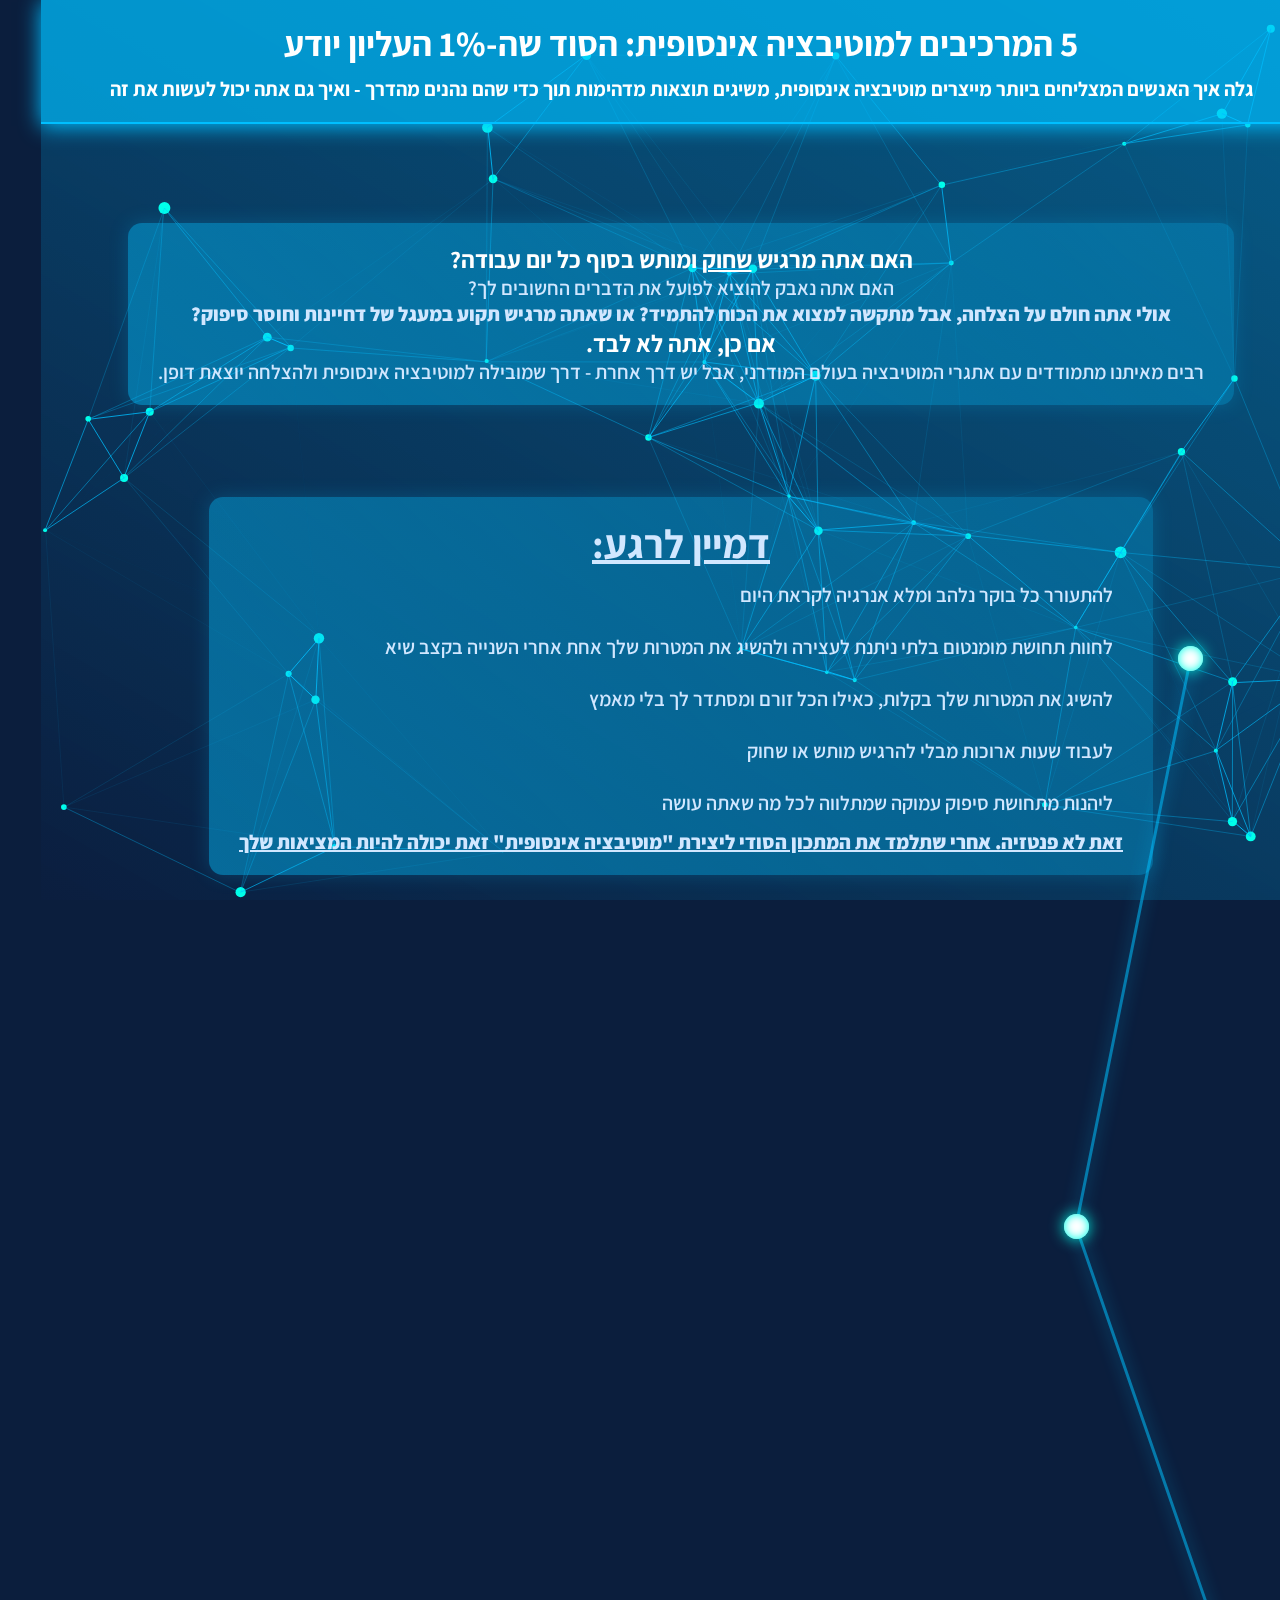
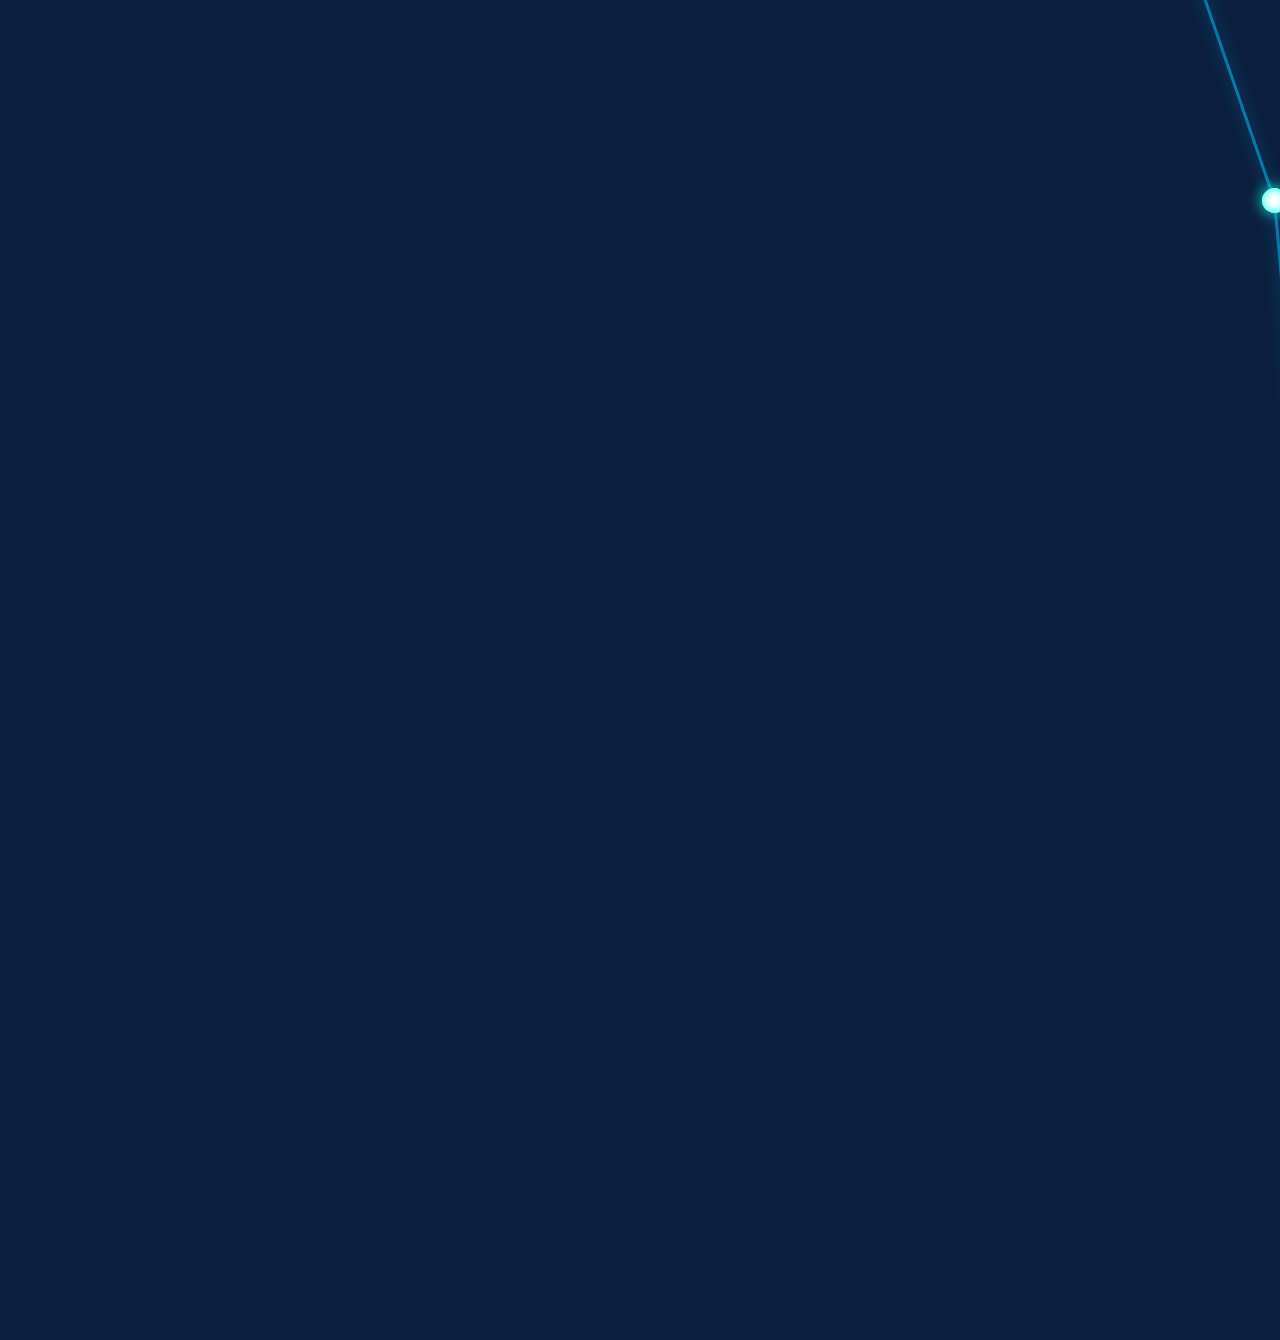
==== index.html @ d3e88232 "upload website" ====
<!DOCTYPE html>
<html dir="rtl">

<head>
    <meta charset="UTF-8">
    <meta name="viewport" content="width=device-width, initial-scale=1.0, maximum-scale=1.0, user-scalable=no" />
    <title>Flow State with Animated Background</title>
    <link rel="stylesheet" href="styles.css">
    <link rel="stylesheet" href="https://cdnjs.cloudflare.com/ajax/libs/font-awesome/6.6.0/css/all.min.css"
        integrity="sha512-Kc323vGBEqzTmouAECnVceyQqyqdsSiqLQISBL29aUW4U/M7pSPA/gEUZQqv1cwx4OnYxTxve5UMg5GT6L4JJg=="
        crossorigin="anonymous" referrerpolicy="no-referrer" />
</head>

<body>

    <!-- Canvas for the animated background -->
    <canvas id="background"></canvas>

    <svg class="flow-line" id="flow-line"></svg>

    <div class="landing-title">
        5 המרכיבים למוטיבציה אינסופית: הסוד שה-1% העליון יודע
        <div class="subtitle">
            גלה איך האנשים המצליחים ביותר מייצרים מוטיבציה אינסופית, משיגים תוצאות מדהימות תוך כדי שהם נהנים מהדרך -
            ואיך גם אתה יכול לעשות את זה
        </div>
    </div>
    <div class="flow-container">

        <div class="section-container">
            <div class="content">
                <h2>האם אתה מרגיש <u>שחוק</u> ומותש בסוף כל יום עבודה?</h2>
                האם אתה נאבק להוציא לפועל
                את הדברים החשובים לך?<br />
                <b>אולי אתה חולם על הצלחה, אבל מתקשה למצוא את הכוח
                להתמיד? או שאתה מרגיש תקוע במעגל של דחיינות וחוסר סיפוק?</b><br />
                <h2>אם כן, אתה לא לבד.</h2>
                רבים מאיתנו מתמודדים עם אתגרי המוטיבציה בעולם המודרני, אבל יש דרך אחרת - דרך
                שמובילה למוטיבציה אינסופית ולהצלחה יוצאת דופן.
            </div>
        </div>

        <div class="dot-container">
            <div class="dot"></div>
            <div class="content">
                <h1><u>דמיין לרגע:</u></h1>
                <p><i class="fa-solid fa-bolt"></i> להתעורר כל בוקר נלהב ומלא אנרגיה לקראת היום</p>
                <p><i class="fa-solid fa-person-running"></i> לחוות תחושת מומנטום בלתי ניתנת לעצירה ולהשיג את המטרות שלך
                    אחת אחרי השנייה בקצב שיא</p>
                <p><i class="fa-solid fa-list-check"></i> להשיג את המטרות שלך בקלות, כאילו הכל זורם ומסתדר לך בלי מאמץ
                </p>
                <p><i class="fa-solid fa-hourglass-half"></i> לעבוד שעות ארוכות מבלי להרגיש מותש או שחוק</p>
                <p><i class="fa-regular fa-face-smile-beam"></i> ליהנות מתחושת סיפוק עמוקה שמתלווה לכל מה שאתה עושה</p>
                <b>
                    <u>זאת לא פנטזיה. אחרי שתלמד את המתכון הסודי ליצירת &quot;מוטיבציה אינסופית&quot; זאת יכולה
                        להיות המציאות שלך
                    </u>
                </b>
            </div>
        </div>

        <div class="dot-container">
            <div class="dot"></div>
            <div class="content">
                <h2>מה תלמד בשיעור החינמי &#39;מוטיבציה אינסופית&#39;?</h2>
                <p>• איך לגרום למוח שלך להשתוקק לעבודה הקשה שאתה תמיד דוחה</p>
                <p>• מהם חמשת המניעים הפנימיים שמזניקים את הביצועים שלך</p>
                <p>• את המדע מאחורי מצב התודעה האופטימלי והשפעתו המדהימה על הביצועים שלנו</p>
                <p>• טכניקות מעשיות ליצירת &quot;מעגל מוטיבציה&quot; שמזין את עצמו לנצח</p>
                <p>• הסוד של אנשים כמו איינשטיין ואילון מאסק לשמירה על מוטיבציה גבוהה לאורך עשורים</p>
                <p>• איך להפוך את העבודה הקשה ביותר לקלה ומהנה</p>
            </div>
        </div>

        <div class="dot-container">
            <div class="dot"></div>
            <div class="content">
                <h2>מה יוצא לכם מזה?</h2>
                <u>מה אתה מרוויח מיצירת מוטיבציה אינסופית?</u>
                <p><u>1. אפקט הילד בכריסמס:</u><br />
                    תלמד איך להתעורר כל בוקר עם התרגשות של ילד בבוקר חג המולד, נלהב להתחיל את
                    היום ולהתמודד עם האתגרים שלפניך.</p>
                <p><u>2. מומנטום בלתי ניתן לעצירה:</u><br />
                    תגלה איך ליצור תחושת דחף פנימי עוצמתי, שתרגיש כאילו זרמי חשמל דוחפים אותך
                    קדימה.</p>
                <p><u>3. שיפור דרמטי בביצועים:</u><br />
                    תלמד איך להיכנס למצב של ביצועים אופטימליים בתדירות גבוהה יותר, מה שיוביל לשיפור
                    משמעותי בקבלת החלטות, פרודוקטיביות ויצירתיות.</p>
                <p><u>4. פעולה ללא מאמץ:</u><br />
                    תחווה את הפלא של עבודה אינטנסיבית שמרגישה קלה ומהנה, כשהשעות חולפות כמו
                    דקות.</p>
                <p><u>5. הנצחה עצמית:</u><br />
                    תבין איך ליצור מעגל חיובי שבו המוטיבציה הפנימית שלך מזינה את עצמה ומתעצמת עם
                    הזמן.</p>
            </div>
        </div>

        <div class="dot-container">
            <div class="dot"></div>
            <div class="content mark">
                <h2>הפסק להיאבק - התחל לזרום</h2>
                    <u>אתה נמצא רגע אחד מלגלות את הסוד שישנה את הדרך שבה אתה עובד וחי.</u>
                <h1>
                    השאר פרטים עכשיו
                </h1>
                <h2> וקבל גישה מיידית לשיעור החינמי 'מוטיבציה אינסופית'</h2>
                <h2 style="font-size: 50px"><i class="fa-solid fa-arrow-down-long"></i></h2>
                <input type="text" placeholder="מה השם שלך?" />
                <input type="text" placeholder="מה הפלאפון שלך?" />
                <button class="submit-button">הירשם עכשיו להבטחת מקומך</button>
                <i>מספר המקומות מוגבל</i>
            </div>
        </div>

    </div>

    <script src="background.js"></script>
    <script src="script.js"></script>
</body>

</html>
---- styles.css ----
@import url('https://fonts.googleapis.com/css2?family=Assistant:wght@200..800&display=swap');

* {
    margin: 0;
    padding: 0;
    box-sizing: border-box;
}

body {
    font-family: "Assistant", sans-serif;
    background-color: #0b1e3d;
    scroll-behavior: smooth;
    /* background-image: linear-gradient(30deg, #0b1e3f,  #00bfff44); */
}

canvas {
    position: fixed;
    top: 0;
    left: 0;

    z-index: -2;
    /* background-color: #0b1e3d; */
    /* Background canvas color */
    background-image: linear-gradient(30deg, #0b1e3f, #00bfff66);

}

.landing-title {
    padding: 20px;
    text-align: center;
    font-weight: bold;
    font-size: 35px;
    color: #FFF;
    border-bottom: 2px solid #00bfff;
    box-shadow: 0 2px 20px #00bfff;
    background-color: #00bfffAA;
}

.subtitle {
    font-size: 20px;
    color: #FFF;
    margin-top: 10px;
}

.flow-container {
    position: relative;
    display: flex;
    flex-direction: column;
    align-items: center;
}

.flow-line {
    position: absolute;
    top: 0;
    left: 0;
    width: 100%;
    height: 100%;
    z-index: -1; /* Make sure it appears below the dot containers */
}

.dot-container,
.section-container {
    position: relative;
    margin-top: 150px;
    text-align: center;
}

img {
    width: 100%;
    height: auto;
    max-width: 400px;
    border-radius: 20px;
}

.dot {
    width: 25px;
    height: 25px;
    background-color: #FFF;
    /* Neon glow for the dots */
    border-radius: 50%;
    position: absolute;
    right: -50px;
    animation: pulse 2s infinite ease-in-out;
    box-shadow: 0 0 15px #00ffea, 0 0px 10px #00ffea inset;
}

.content {
    margin-top: 40px;
    opacity: 0;
    transform: translateY(-50%) translateX(-5%);
    transition: opacity 0.8s ease-in-out, transform 0.8s ease-in-out;
    background-color: #03bfff44;
    border-radius: 14px;
    background-image: linear-gradient(45deg, #03bfff44, #03bfff00);
    box-shadow: 0 0 20px #03bfff33;
    font-size: 20px;
    font-weight: 600;
    padding: 20px 30px;
    color: #d1e7ff;
    position: relative;
}

.content.mark {
    background-color: transparent;
}

.content.mark::before {
    content: '';
    border-radius: 10px;
    position: absolute;
    top: 5px;
    left: 5px;
    right: 5px;
    bottom: 5px;
    border: 4px dashed #00bfff;
    pointer-events: none;
}
.content p {
    text-align: right;
    padding: 10px 0px;
}

.content p i {
    margin-left: 10px;
}

h2 {
    color: #ffffff;
    /* White text for better contrast */
    font-size: 24px;
}

p {
    /* Light blue text for soft contrast */
    margin: 0 auto;
    line-height: 1.6;
}

/* Animation for Pulsing Dots */
@keyframes pulse {

    0%,
    100% {
        transform: scale(1);
    }

    50% {
        transform: scale(1.2);
    }
}

/* Scroll Animation */
.dot-container.active .content,
.section-container.active .content {
    opacity: 1;
    transform: translateY(-50%) translateX(0);
}

input[type="text"] {
    width: 100%;
    margin: 8px 0;
    padding: 10px;
    font-size: 20px;
    border-radius: 10px;
    border: none;
    background-color: transparent;
    color:#00ffea;
    border: 2px solid #00ffea;
    outline: none;
}

input[type="text"]::placeholder {
    color: #00ffea;
}

button.submit-button {
    background-color: #FFF;
    width: 100%;
    padding: 10px;
    font-size: 30px;
    margin: 8px 0;
    border-radius: 10px;
    background-color: #00ffea;
    border: none;
    font-weight: bold;
}
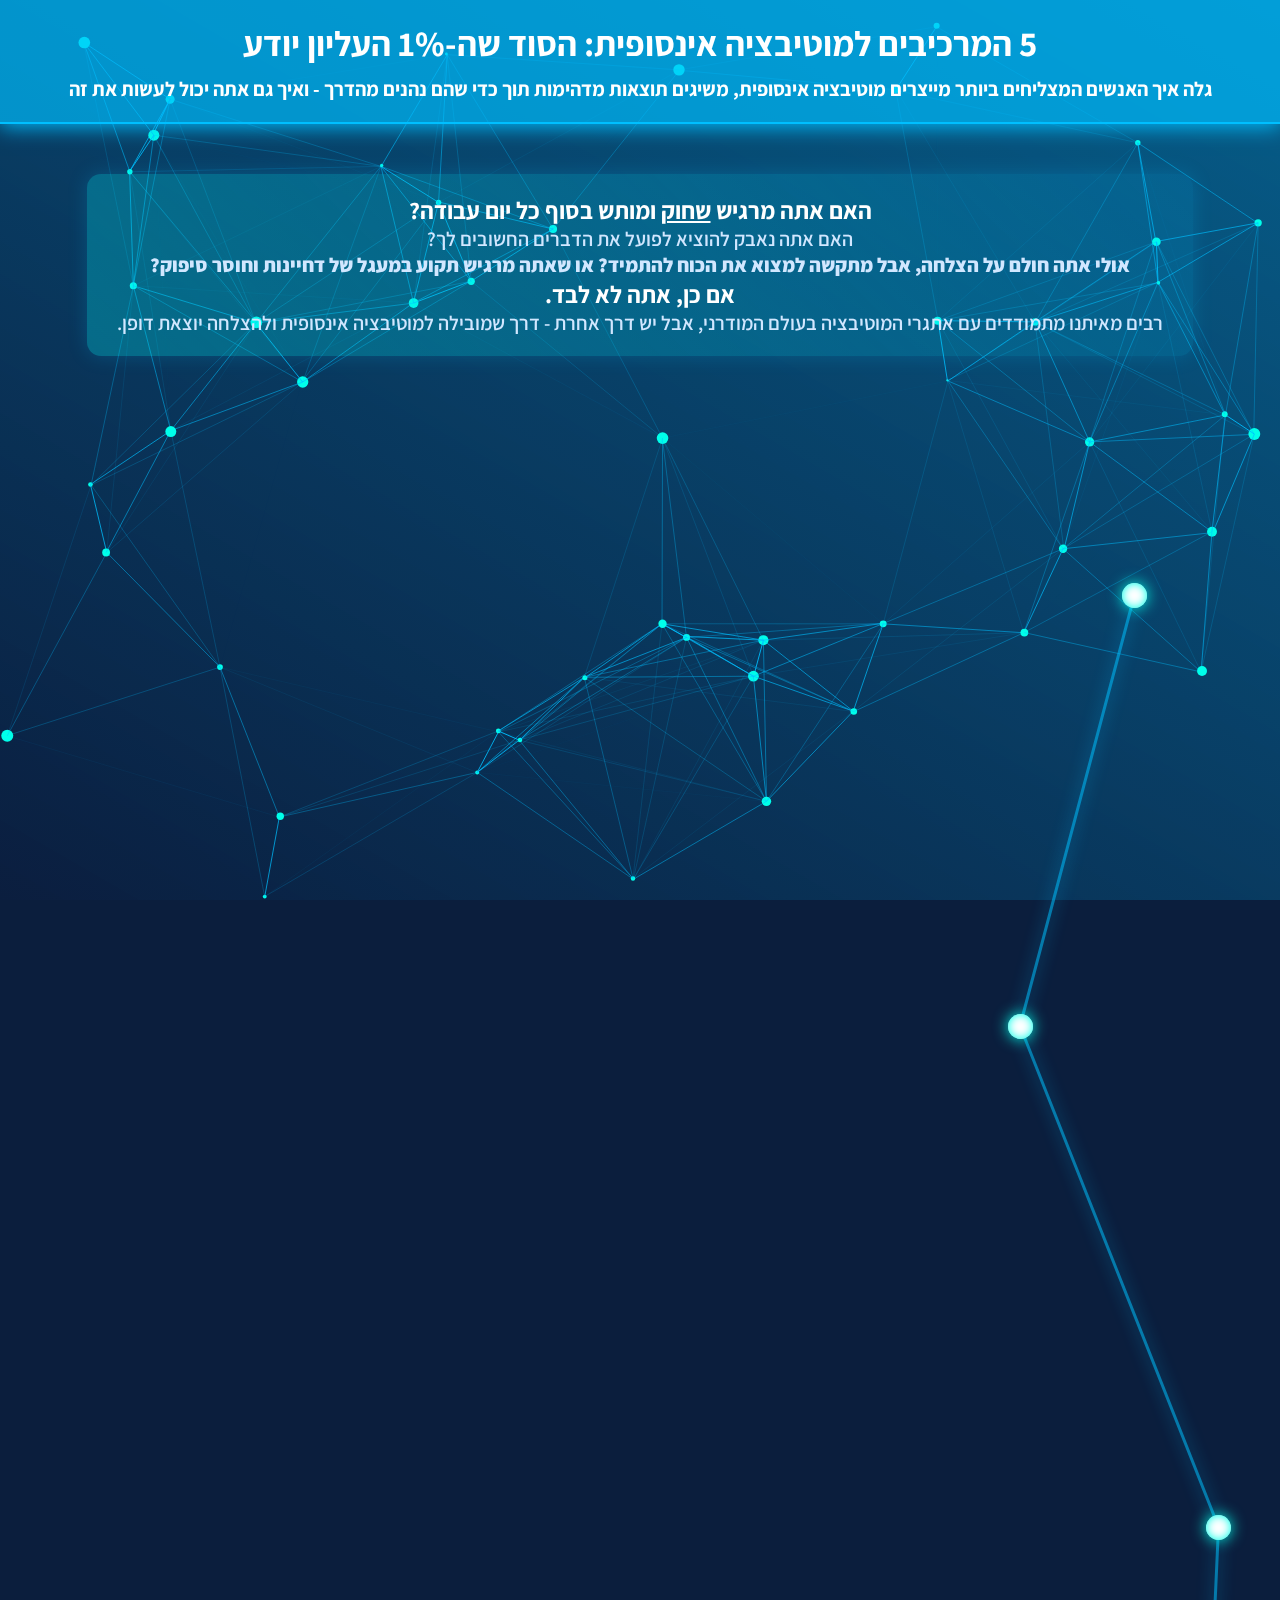
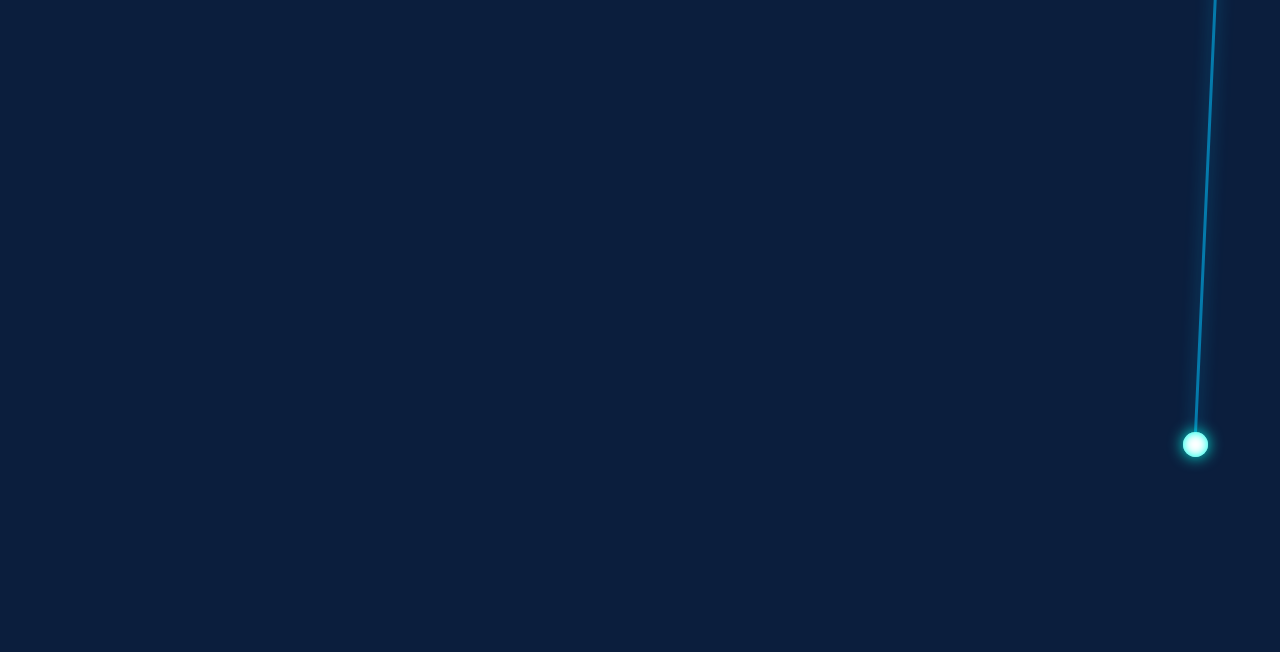
==== commit 126d3a61: "Update index.html" ====
--- a/index.html
+++ b/index.html
@@ -115,7 +115,7 @@
     </div>
 
     <script src="background.js"></script>
-    <script src="script.js"></script>
+    <script src="script.js?1"></script>
 </body>
 
 </html>--- a/styles.css
+++ b/styles.css
@@ -4,10 +4,10 @@
     margin: 0;
     padding: 0;
     box-sizing: border-box;
+    font-family: "Assistant", sans-serif;
 }
 
 body {
-    font-family: "Assistant", sans-serif;
     background-color: #0b1e3d;
     scroll-behavior: smooth;
     /* background-image: linear-gradient(30deg, #0b1e3f,  #00bfff44); */
@@ -61,8 +61,11 @@
 .dot-container,
 .section-container {
     position: relative;
-    margin-top: 150px;
+    margin-top: 50px;
     text-align: center;
+    display: flex;
+    justify-content: center;
+    align-items: center;
 }
 
 img {
@@ -79,19 +82,18 @@
     /* Neon glow for the dots */
     border-radius: 50%;
     position: absolute;
-    right: -50px;
+    right: -35px;
     animation: pulse 2s infinite ease-in-out;
     box-shadow: 0 0 15px #00ffea, 0 0px 10px #00ffea inset;
 }
 
 .content {
-    margin-top: 40px;
     opacity: 0;
-    transform: translateY(-50%) translateX(-5%);
+    transform: translateX(-5%);
     transition: opacity 0.8s ease-in-out, transform 0.8s ease-in-out;
-    background-color: #03bfff44;
+    background-color: #03bfff22;
     border-radius: 14px;
-    background-image: linear-gradient(45deg, #03bfff44, #03bfff00);
+    background-image: linear-gradient(45deg, #00ffea33, #03bfff00);
     box-shadow: 0 0 20px #03bfff33;
     font-size: 20px;
     font-weight: 600;
@@ -153,7 +155,7 @@
 .dot-container.active .content,
 .section-container.active .content {
     opacity: 1;
-    transform: translateY(-50%) translateX(0);
+    transform: translateX(0);
 }
 
 input[type="text"] {
@@ -183,4 +185,8 @@
     background-color: #00ffea;
     border: none;
     font-weight: bold;
+}
+
+@media (max-width: 767px) {
+
 }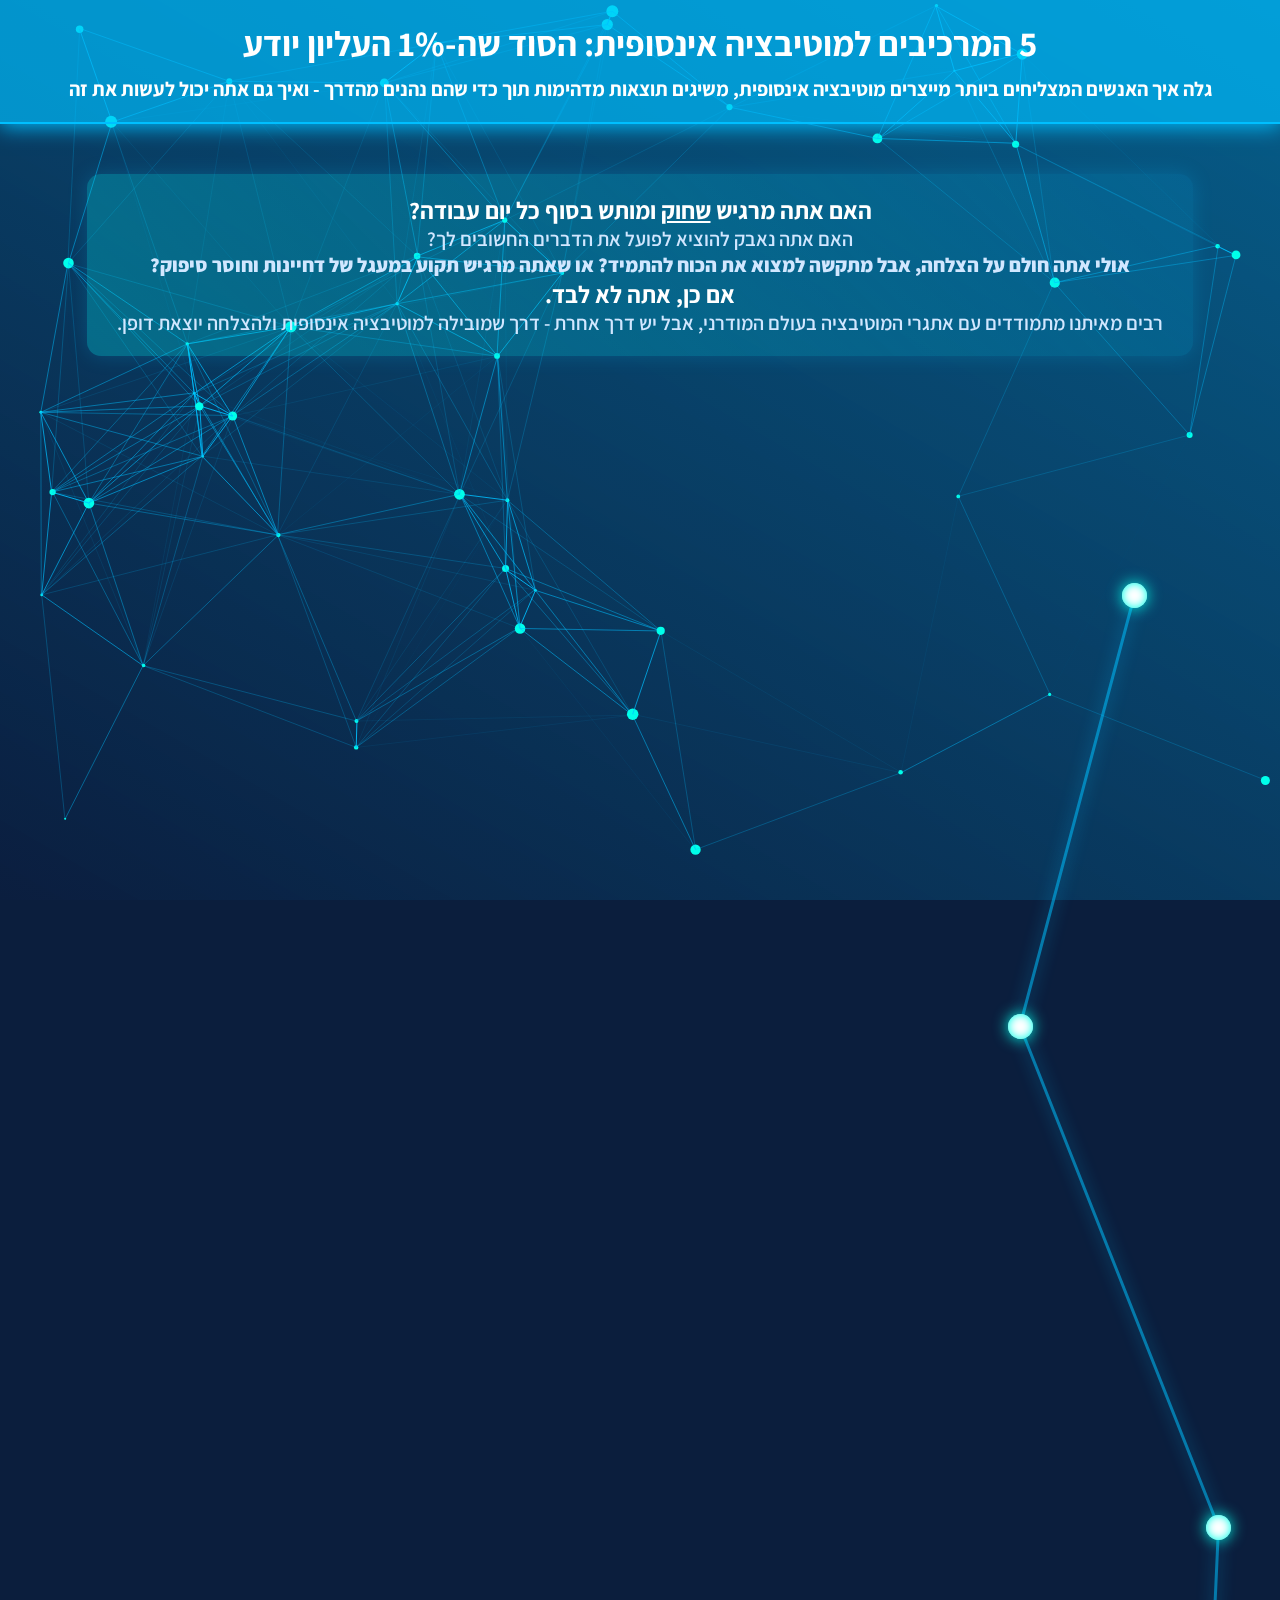
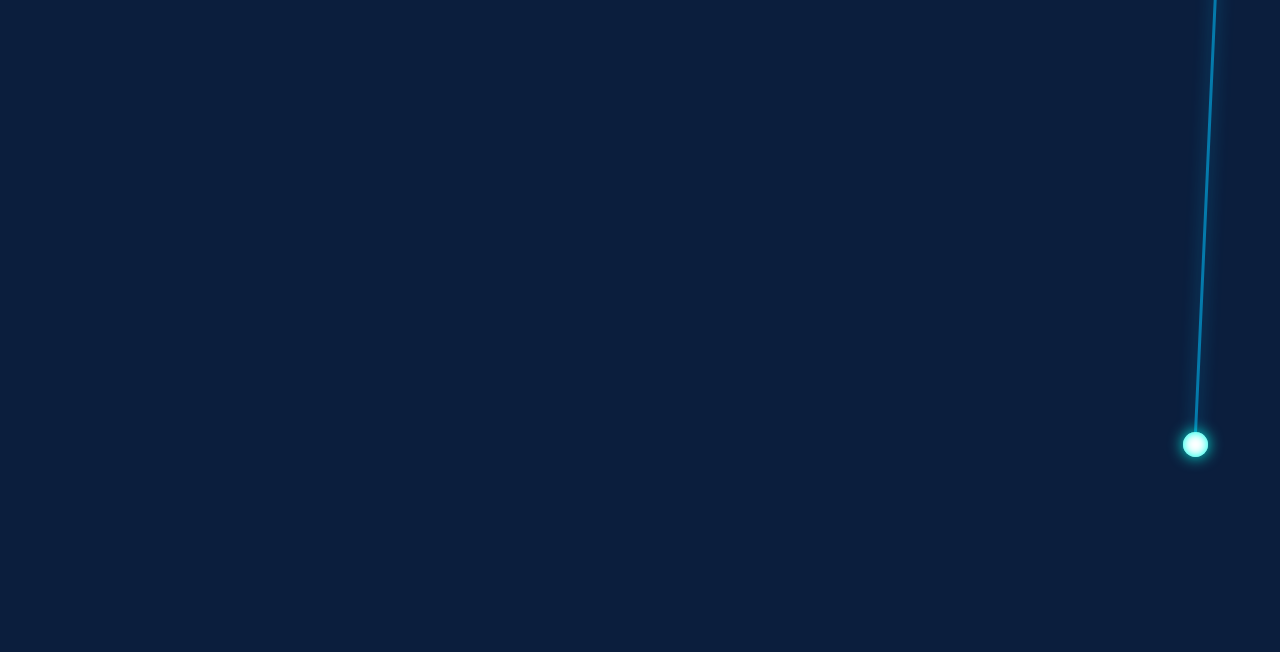
==== commit b025f70c: "Update index.html" ====
--- a/index.html
+++ b/index.html
@@ -5,7 +5,7 @@
     <meta charset="UTF-8">
     <meta name="viewport" content="width=device-width, initial-scale=1.0, maximum-scale=1.0, user-scalable=no" />
     <title>Flow State with Animated Background</title>
-    <link rel="stylesheet" href="styles.css">
+    <link rel="stylesheet" href="styles.css?1">
     <link rel="stylesheet" href="https://cdnjs.cloudflare.com/ajax/libs/font-awesome/6.6.0/css/all.min.css"
         integrity="sha512-Kc323vGBEqzTmouAECnVceyQqyqdsSiqLQISBL29aUW4U/M7pSPA/gEUZQqv1cwx4OnYxTxve5UMg5GT6L4JJg=="
         crossorigin="anonymous" referrerpolicy="no-referrer" />
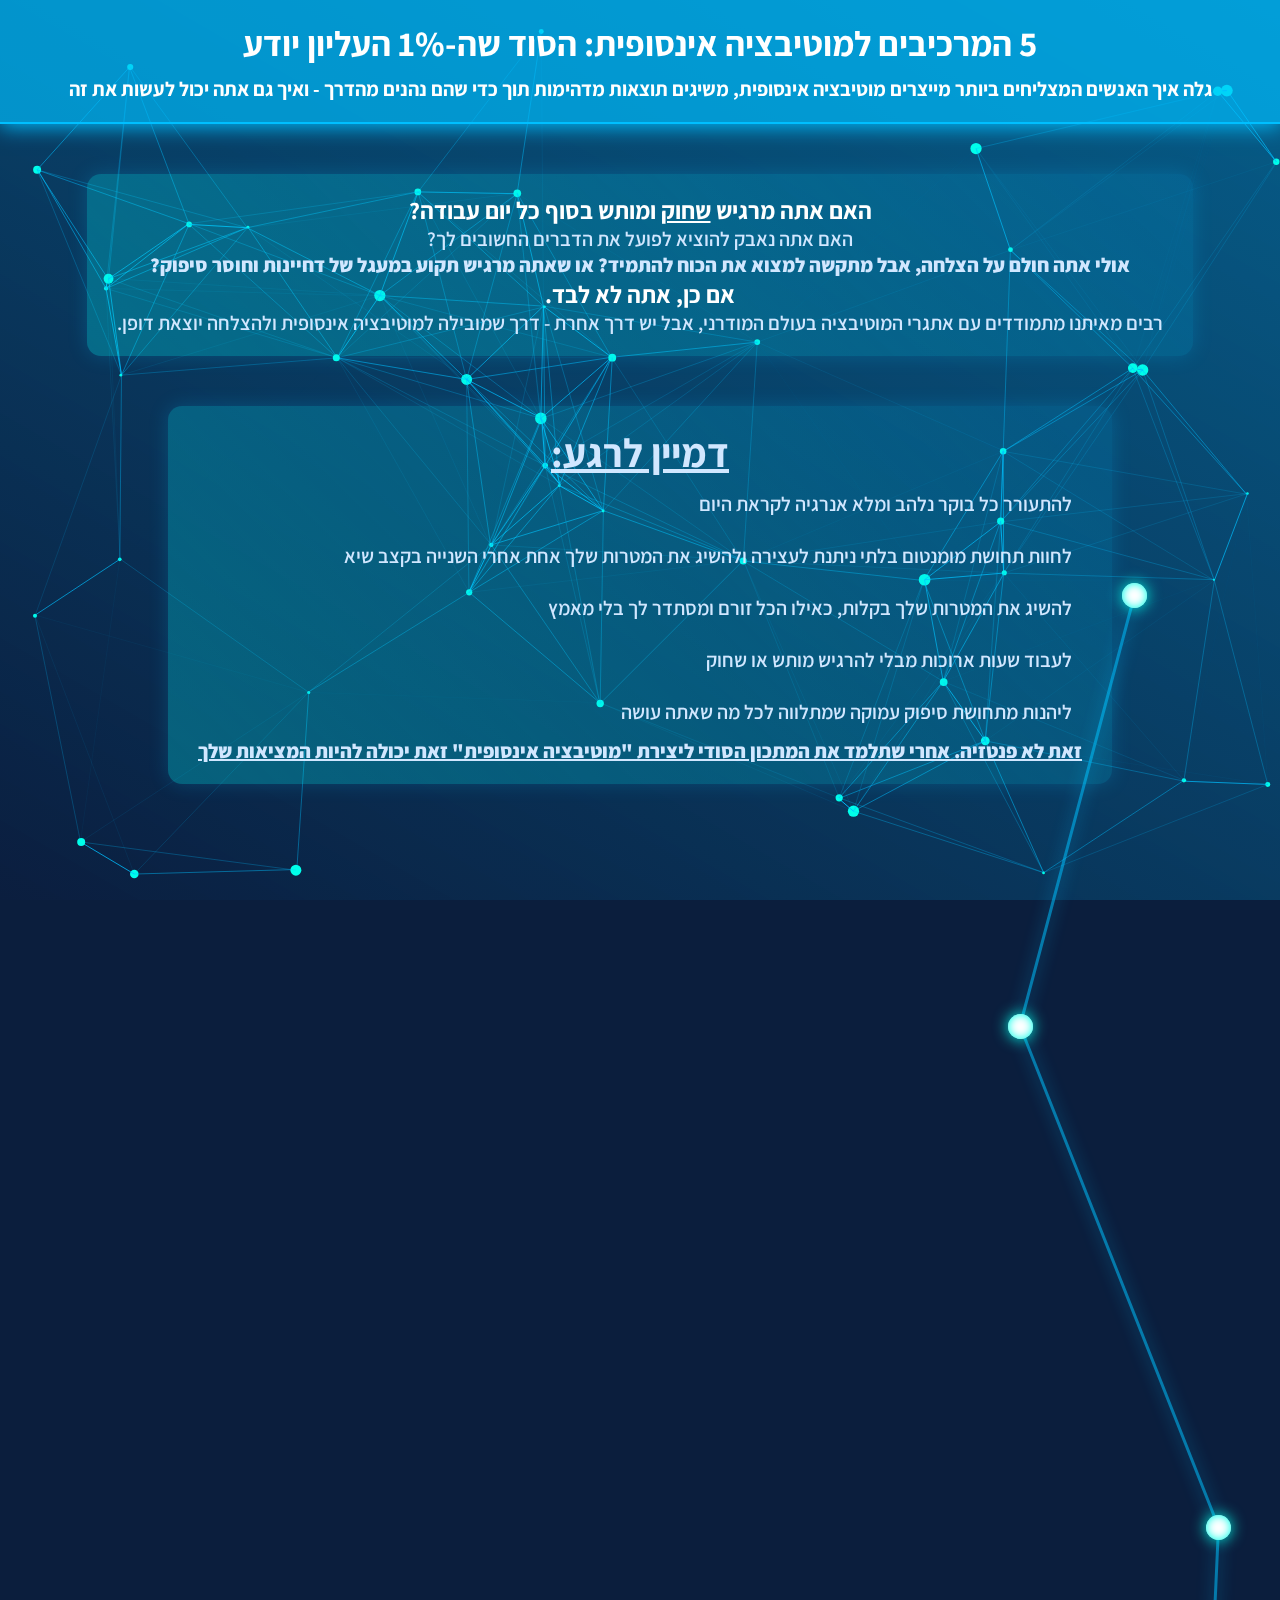
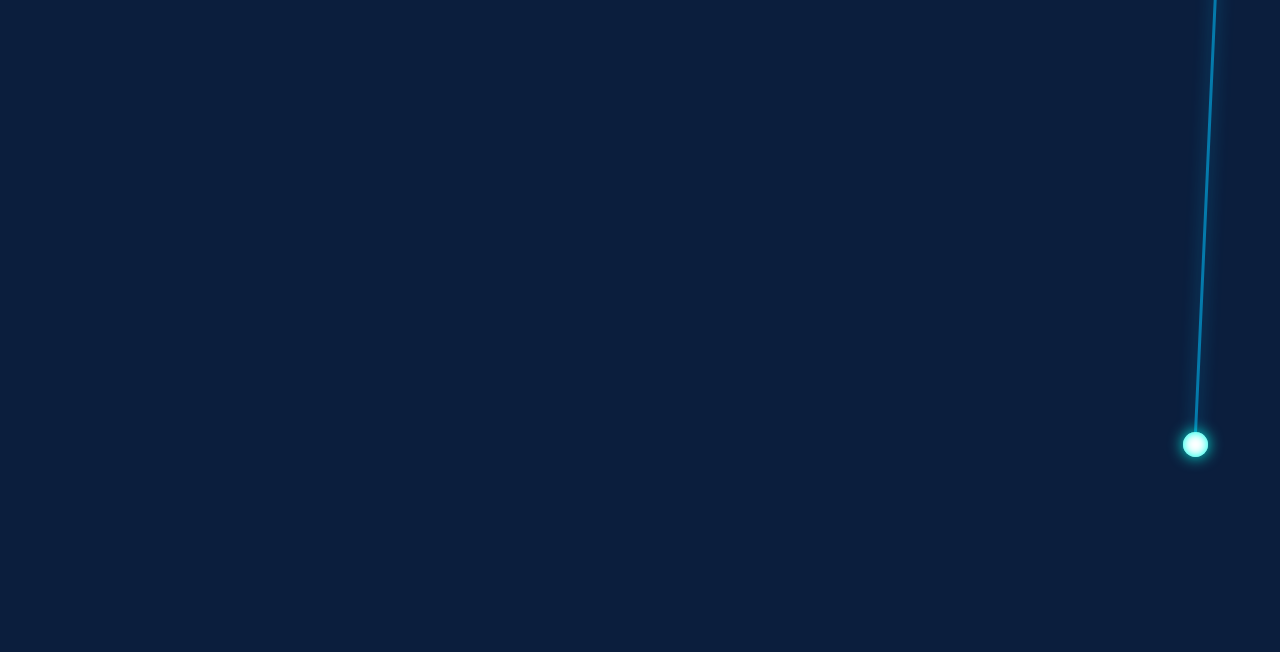
==== commit 1e9b7297: "update" ====
--- a/index.html
+++ b/index.html
@@ -115,7 +115,7 @@
     </div>
 
     <script src="background.js"></script>
-    <script src="script.js?1"></script>
+    <script src="script.js?2"></script>
 </body>
 
 </html>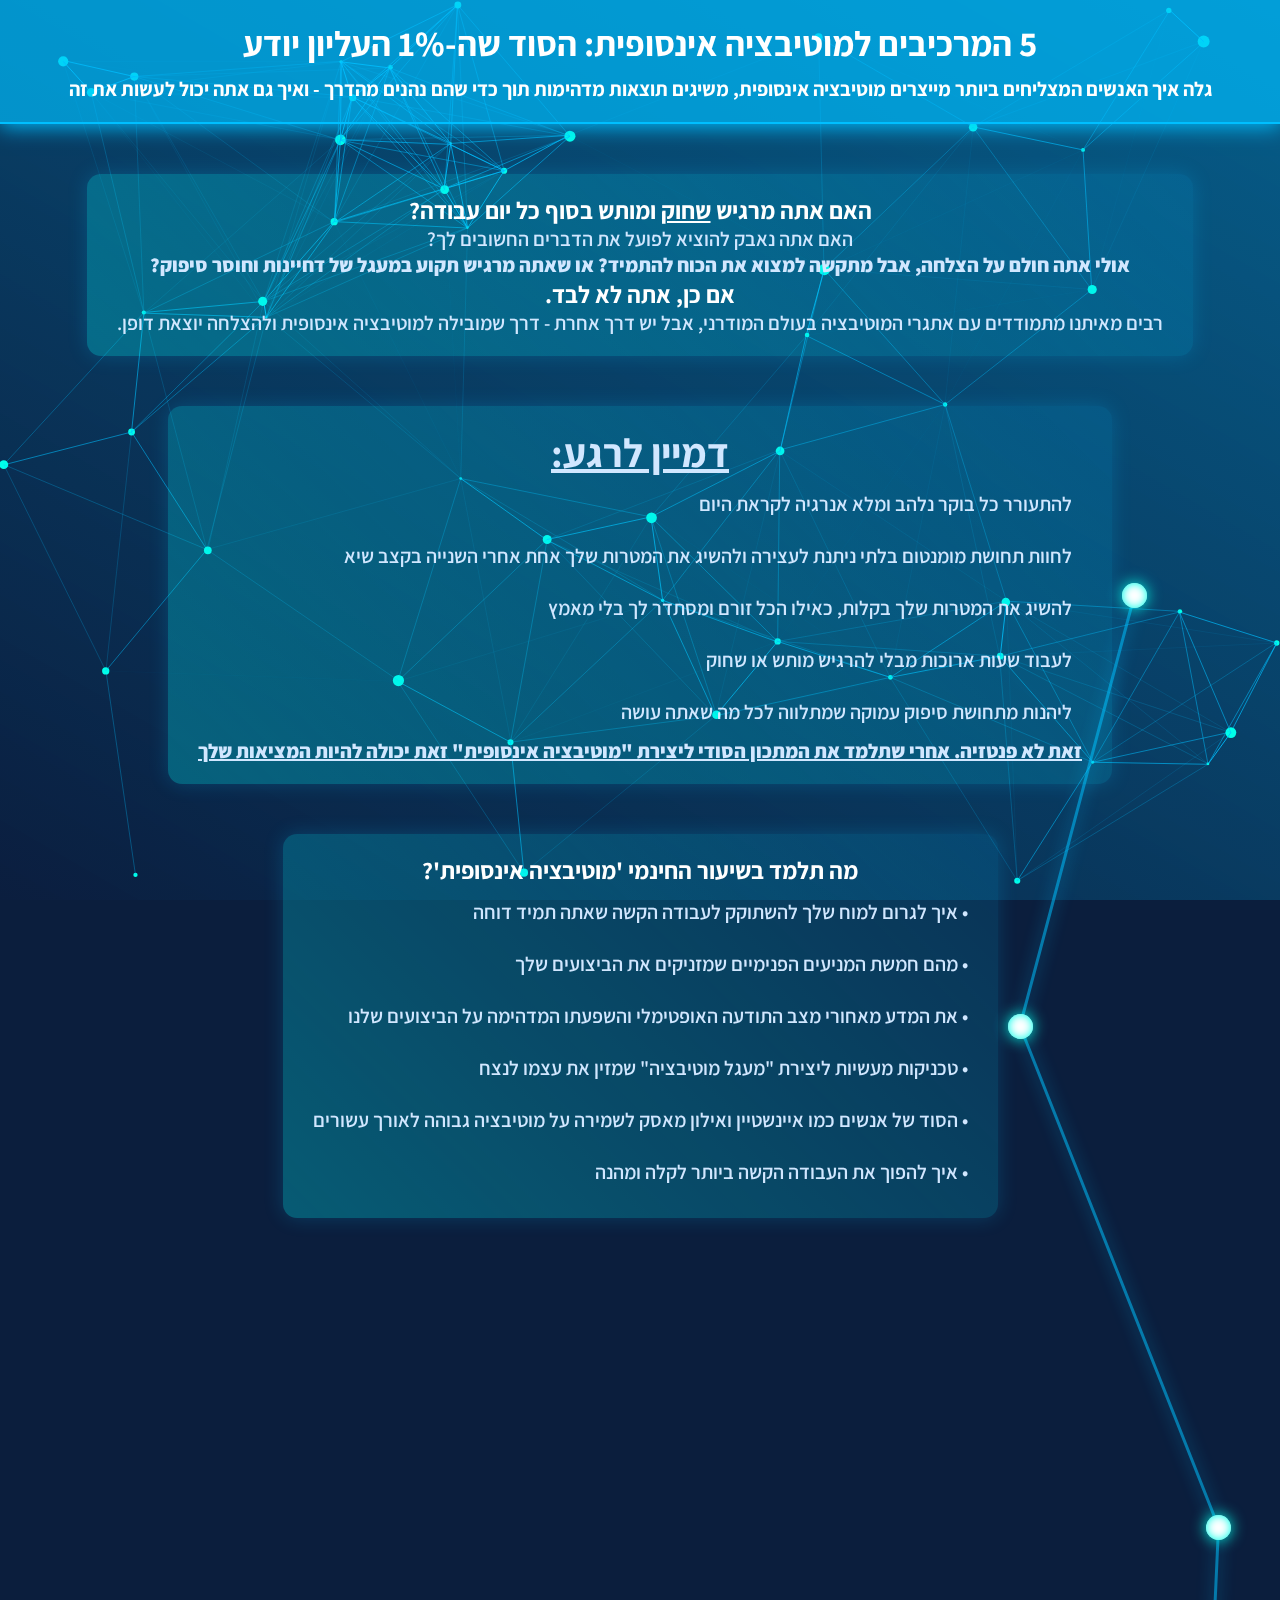
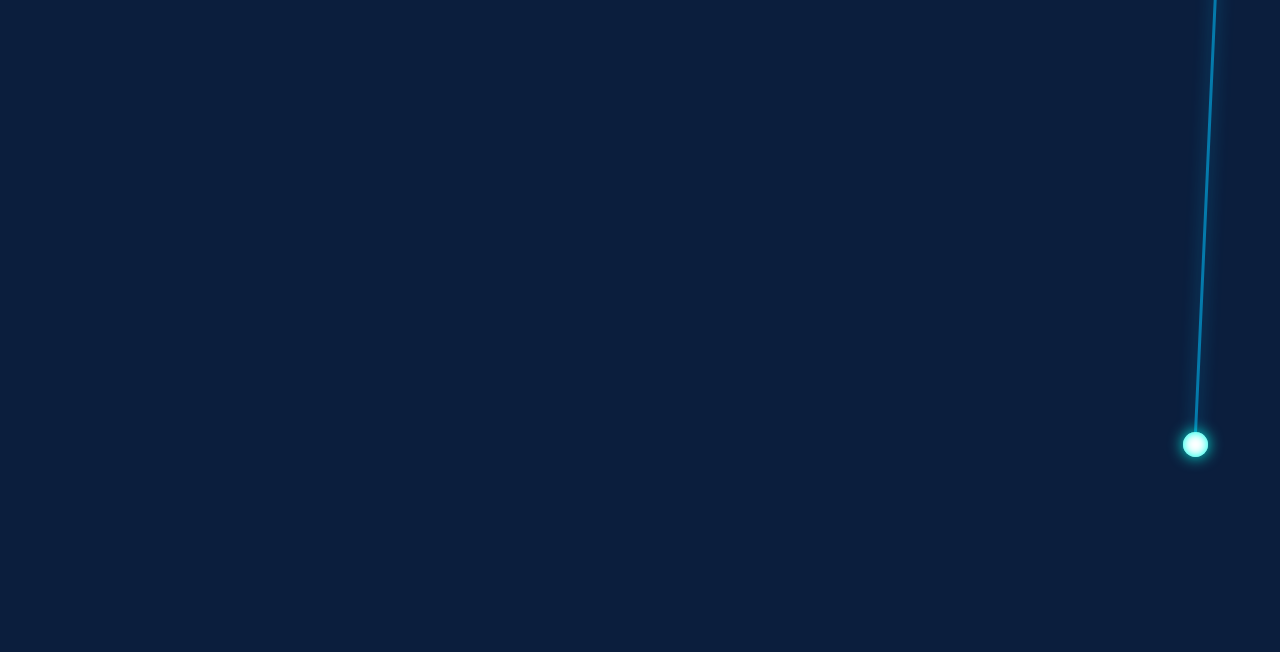
==== commit d71d715c: "update" ====
--- a/index.html
+++ b/index.html
@@ -115,7 +115,7 @@
     </div>
 
     <script src="background.js"></script>
-    <script src="script.js?2"></script>
+    <script src="script.js?3"></script>
 </body>
 
 </html>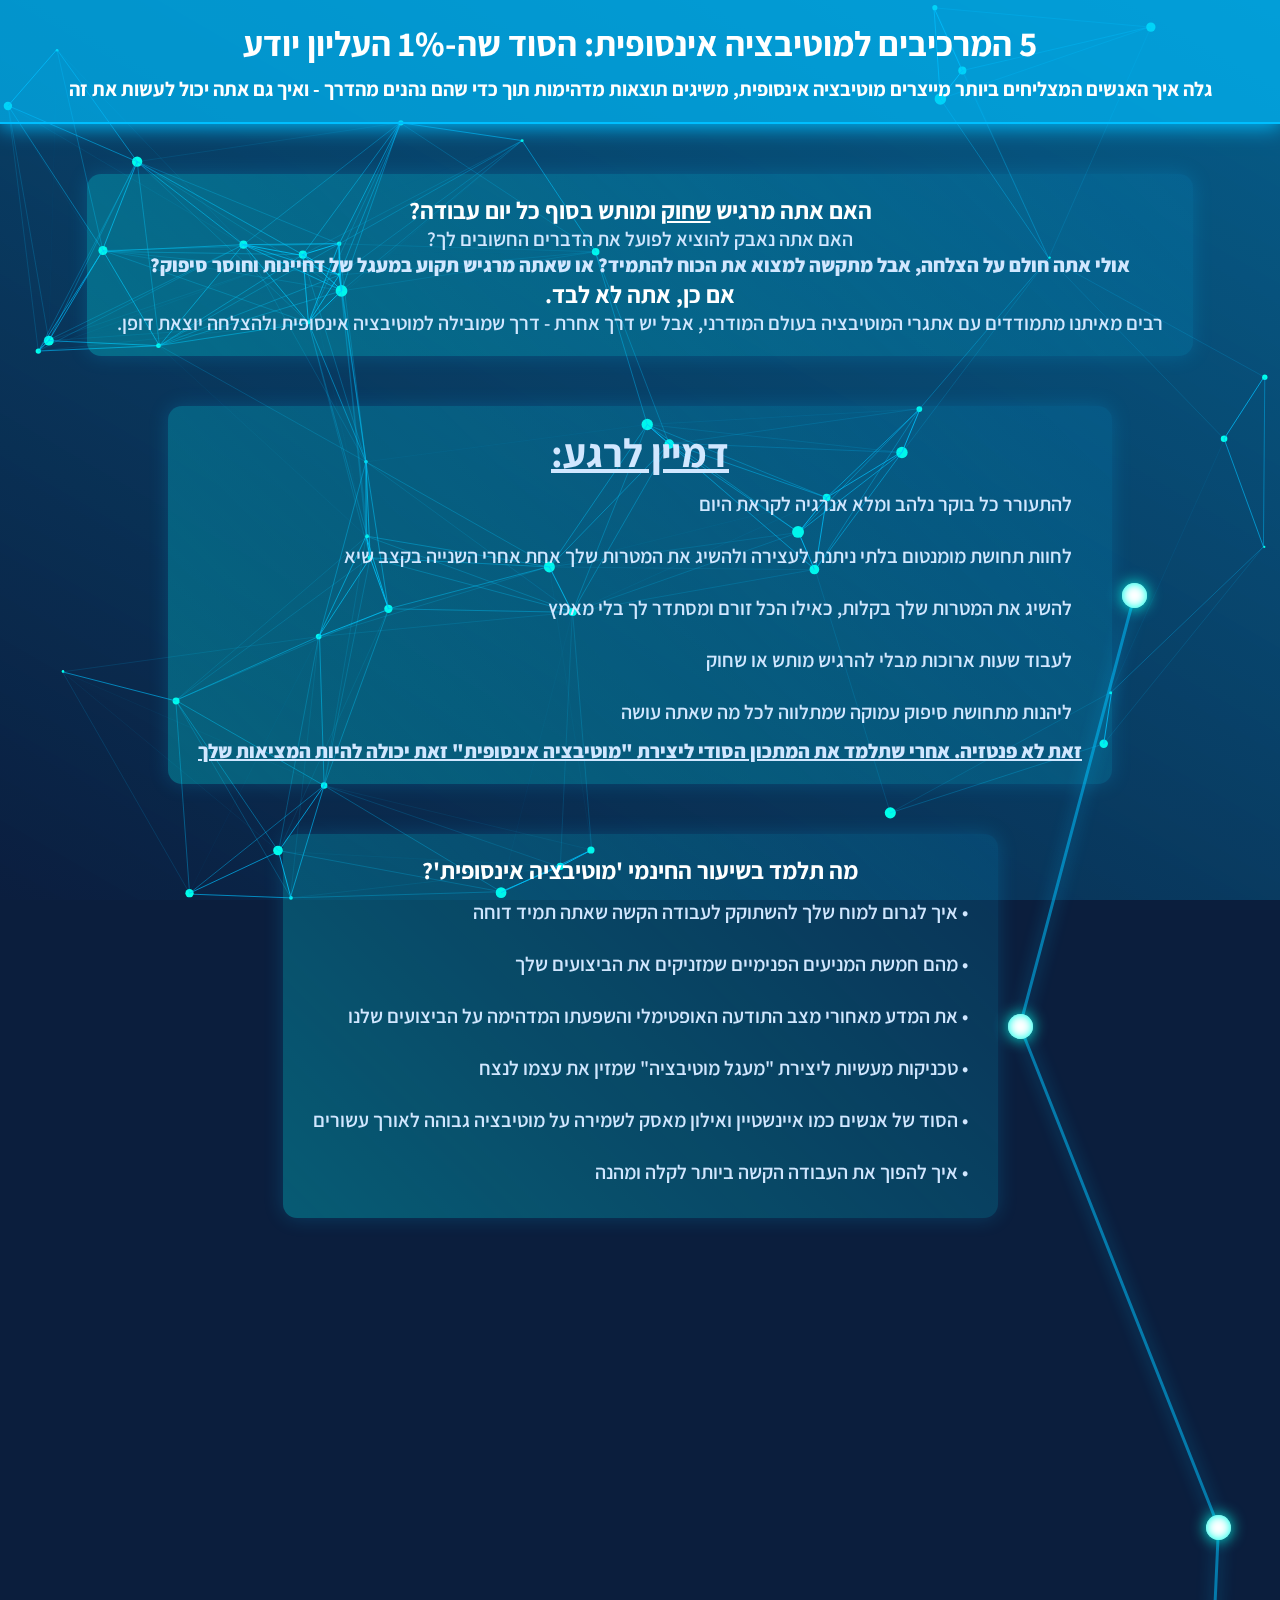
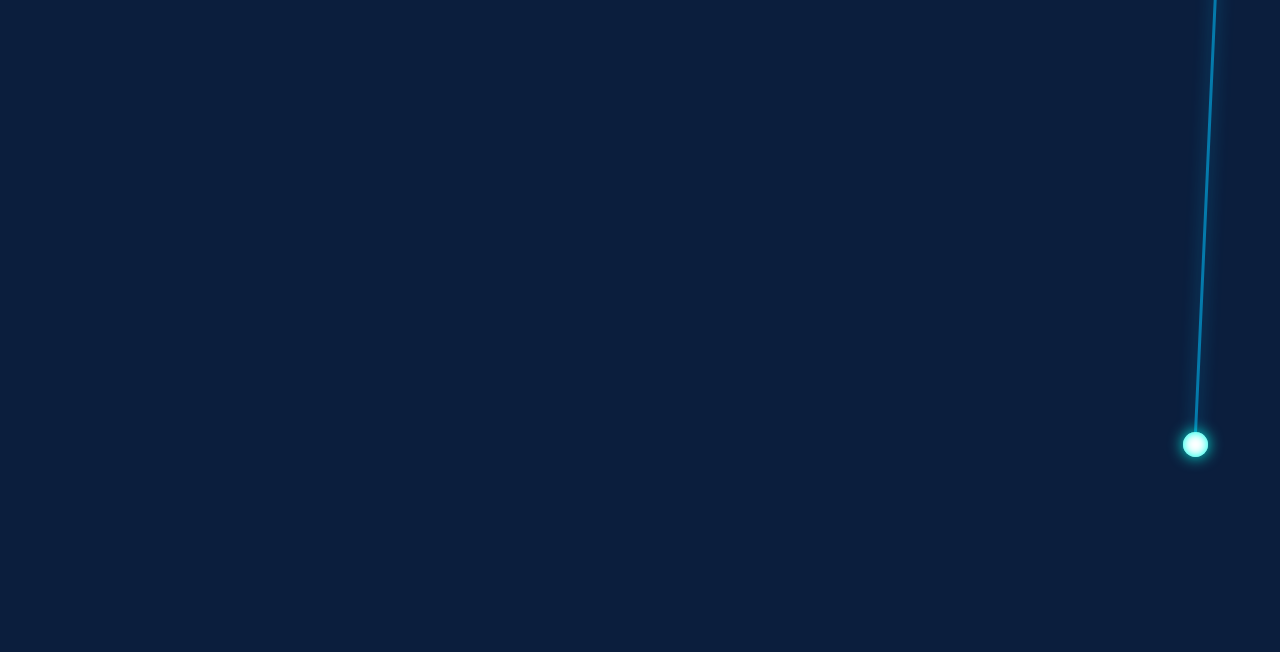
==== commit 7122c154: "Update index.html" ====
--- a/index.html
+++ b/index.html
@@ -4,18 +4,15 @@
 <head>
     <meta charset="UTF-8">
     <meta name="viewport" content="width=device-width, initial-scale=1.0, maximum-scale=1.0, user-scalable=no" />
-    <title>Flow State with Animated Background</title>
+    <title>Flow.IL - 5 המרכיבים למוטיבציה אינסופית: הסוד שה-1% העליון יודע</title>
     <link rel="stylesheet" href="styles.css?1">
     <link rel="stylesheet" href="https://cdnjs.cloudflare.com/ajax/libs/font-awesome/6.6.0/css/all.min.css"
         integrity="sha512-Kc323vGBEqzTmouAECnVceyQqyqdsSiqLQISBL29aUW4U/M7pSPA/gEUZQqv1cwx4OnYxTxve5UMg5GT6L4JJg=="
         crossorigin="anonymous" referrerpolicy="no-referrer" />
 </head>
-
 <body>
-
     <!-- Canvas for the animated background -->
     <canvas id="background"></canvas>
-
     <svg class="flow-line" id="flow-line"></svg>
 
     <div class="landing-title">
